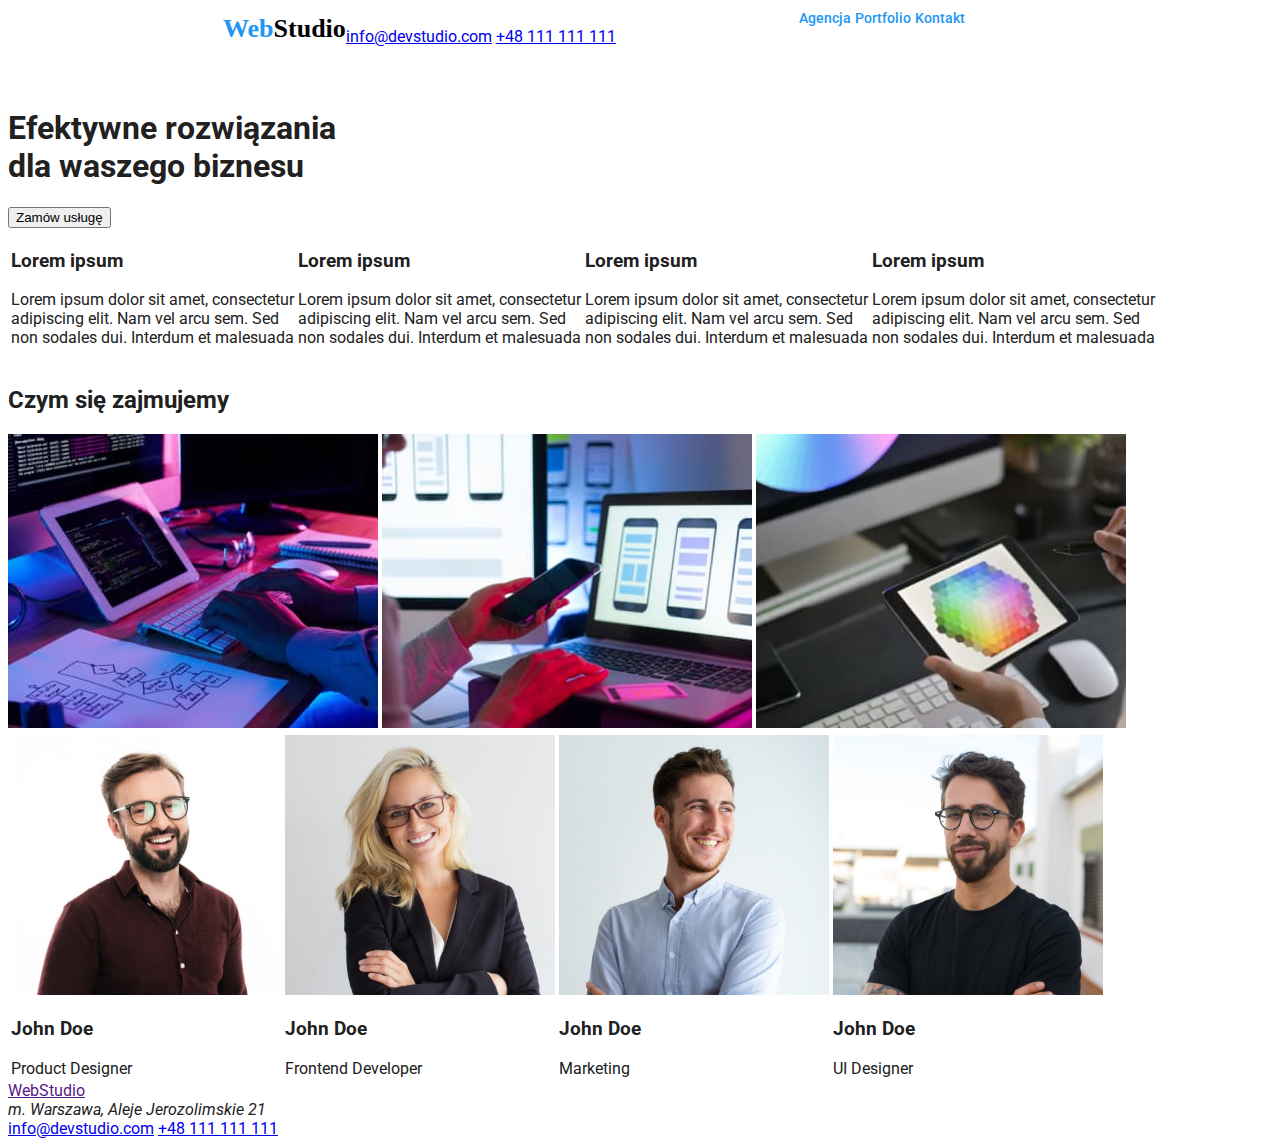
==== index.html @ 49ccdf71 "update index and style" ====
<!DOCTYPE html>
<html lang="pl">
  <head>
    <meta charset="UTF-8" />
    <meta http-equiv="X-UA-Compatible" content="IE=edge" />
    <meta name="viewport" content="width=device-width, initial-scale=1.0" />
    <link rel="stylesheet" href="css/style.css" />
    <link
      href="https://fonts.googleapis.com/css?family=Roboto"
      rel="stylesheet"
    />
    <style>
      body {
        font-family: "Roboto";
      }
    </style>
    <title>Web Studio</title>
  </head>
  <body>
    <header>
      <a href="" class="logo">Web<span class="black">Studio</span></a>
      <nav>
        <ul class="nav-list">
          <li><a href="index.html" class="nav-button">Agencja</a></li>
          <li><a href="portfolio.html" class="nav-button">Portfolio</a></li>
          <li><a href="" class="nav-button">Kontakt</a></li>
        </ul>
      </nav>
      <a href="mail:info@devstudio.com">info@devstudio.com</a>
      <a href="teLto:+48111111111">+48 111 111 111</a>
    </header>
    <main>
      <div>
        <h1>
          Efektywne rozwiązania<br />
          dla waszego biznesu
        </h1>
        <button type="button">Zamów usługę</button>
      </div>
      <table>
        <tr>
          <td>
            <h3>Lorem ipsum</h3>
            <p>
              Lorem ipsum dolor sit amet, consectetur<br />
              adipiscing elit. Nam vel arcu sem. Sed<br />
              non sodales dui. Interdum et malesuada
            </p>
          </td>
          <td>
            <h3>Lorem ipsum</h3>
            <p>
              Lorem ipsum dolor sit amet, consectetur<br />
              adipiscing elit. Nam vel arcu sem. Sed<br />
              non sodales dui. Interdum et malesuada
            </p>
          </td>
          <td>
            <h3>Lorem ipsum</h3>
            <p>
              Lorem ipsum dolor sit amet, consectetur<br />
              adipiscing elit. Nam vel arcu sem. Sed<br />
              non sodales dui. Interdum et malesuada
            </p>
          </td>
          <td>
            <h3>Lorem ipsum</h3>
            <p>
              Lorem ipsum dolor sit amet, consectetur<br />
              adipiscing elit. Nam vel arcu sem. Sed<br />
              non sodales dui. Interdum et malesuada
            </p>
          </td>
        </tr>
      </table>
      <h2>Czym się zajmujemy</h2>
      <img src="images/imagesone.jpg" alt="ourwork" width="370" height="294" />
      <img src="images/imagestwo.jpg" alt="ourwork" width="370" height="294" />
      <img
        src="images/imagesthree.jpg"
        alt="ourwork"
        width="370"
        height="294"
      />
      <div>
        <table>
          <tr>
            <td>
              <img
                src="images/teammateone.jpg"
                alt="teammateone"
                width="270"
                height="260"
              />
              <h3>John Doe</h3>
              <span>Product Designer</span>
            </td>
            <td>
              <img
                src="images/teammatetwo.jpg"
                alt="teammatetwo"
                width="270"
                height="260"
              />
              <h3>John Doe</h3>
              <span>Frontend Developer</span>
            </td>
            <td>
              <img
                src="images/teammatethree.jpg"
                alt="teammatethree"
                width="270"
                height="260"
              />
              <h3>John Doe</h3>
              <span>Marketing</span>
            </td>
            <td>
              <img
                src="images/teammatefour.jpg"
                alt="teammatefour"
                width="270"
                height="260"
              />
              <h3>John Doe</h3>
              <span>UI Designer</span>
            </td>
          </tr>
        </table>
      </div>
    </main>
    <footer>
      <a href="">WebStudio</a>
      <address>m. Warszawa, Aleje Jerozolimskie 21</address>
      <a href="mail:info@devstudio.com">info@devstudio.com</a>
      <a href="teLto:+48111111111">+48 111 111 111</a>
    </footer>
  </body>
</html>
---- css/style.css ----
body {
  color: #212121;
}
header {
  width: 1600px;
  height: 80px;
}
.logo {
  text-decoration: none;
  font-family: "Raleway";
  color: #2196f3;
  font-weight: 700;
  font-size: 26px;
  line-height: 1.19%;
  padding-left: 215px;
  margin-top: 21px;
  float: left;
}
.black {
  color: #000;
}
.nav-list,
li {
  display: inline;
}
.nav-list {
  padding-left: 453px;
  padding-top: 35px;
  margin-top: 35px;
}
.nav-button {
  text-decoration: none;
  font-family: "Roboto";

  font-weight: 500;
  font-size: 14px;
  line-height: 1.14%;
  color: #2196f3;
}
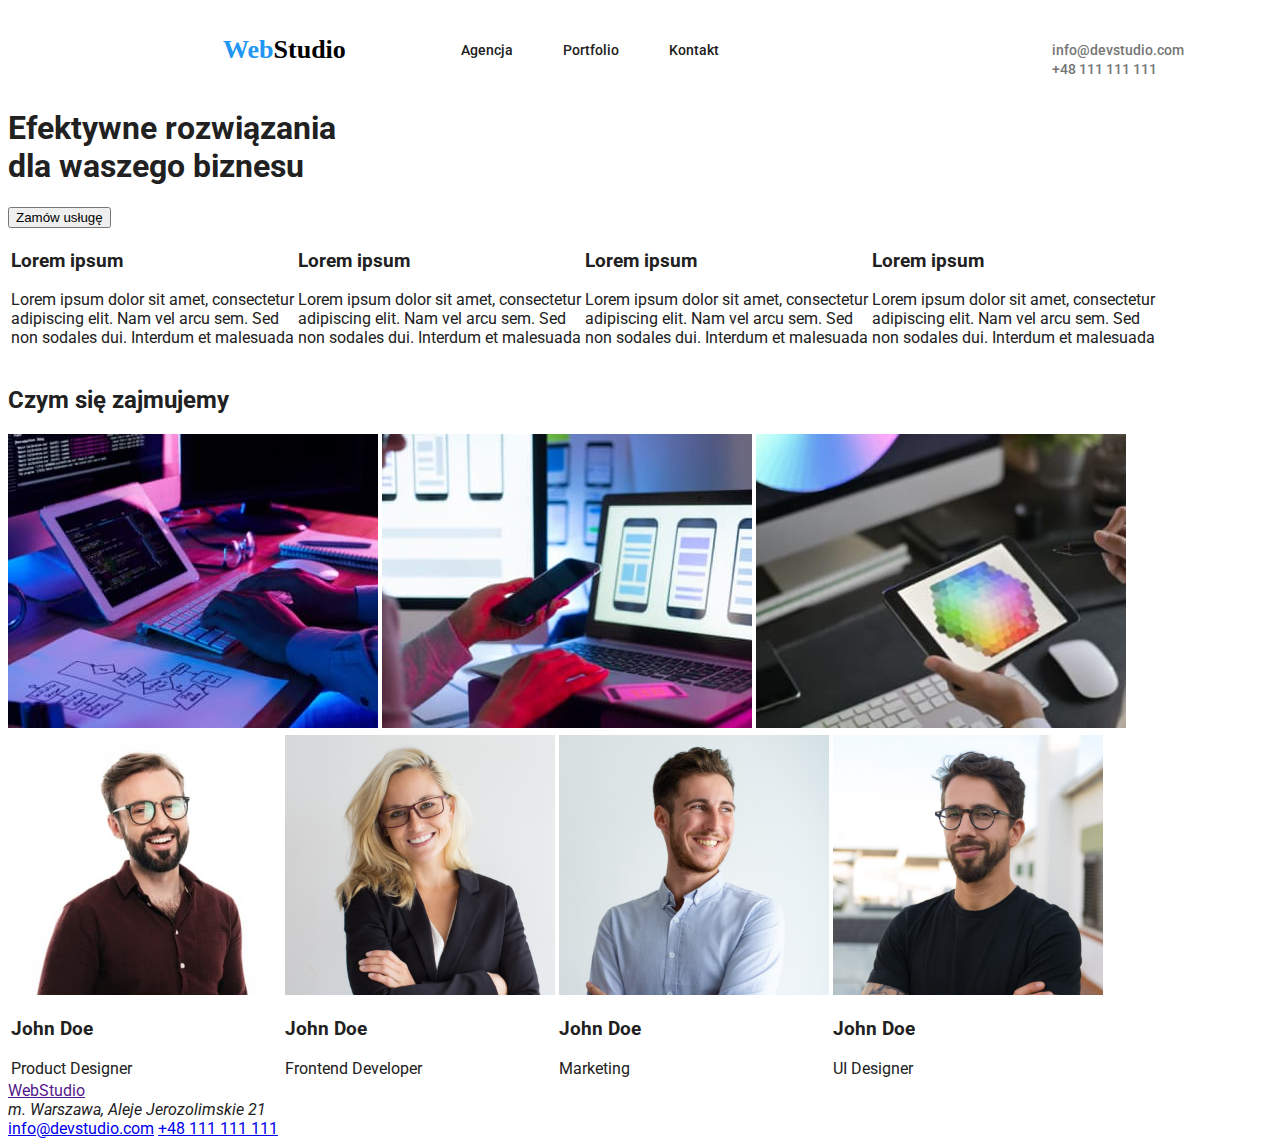
==== commit 8d38c150: "update header" ====
--- a/index.html
+++ b/index.html
@@ -12,6 +12,7 @@
     <style>
       body {
         font-family: "Roboto";
+        font-weight: 400, 500, 600, 700;
       }
     </style>
     <title>Web Studio</title>
@@ -26,8 +27,12 @@
           <li><a href="" class="nav-button">Kontakt</a></li>
         </ul>
       </nav>
-      <a href="mail:info@devstudio.com">info@devstudio.com</a>
-      <a href="teLto:+48111111111">+48 111 111 111</a>
+      <div class="nav-contact">
+        <a href="mail:info@devstudio.com" class="contact-link"
+          >info@devstudio.com</a
+        >
+        <a href="teLto:+48111111111" class="contact-link">+48 111 111 111</a>
+      </div>
     </header>
     <main>
       <div>
--- a/css/style.css
+++ b/css/style.css
@@ -14,7 +14,8 @@
   line-height: 1.19%;
   padding-left: 215px;
   margin-top: 21px;
-  float: left;
+  padding-top: 21px;
+  position: absolute;
 }
 .black {
   color: #000;
@@ -24,16 +25,73 @@
   display: inline;
 }
 .nav-list {
-  padding-left: 453px;
-  padding-top: 35px;
-  margin-top: 35px;
+  padding-left: 407px;
+
+  padding-top: 16px;
+  margin-top: 16px;
+  position: absolute;
 }
 .nav-button {
   text-decoration: none;
   font-family: "Roboto";
-
+  font-weight: 500;
+  font-size: 14px;
+  line-height: 1.14%;
+  color: #212121;
+  padding-left: 46px;
+}
+.nav-button:focus {
+  text-decoration: none;
+  font-family: "Roboto";
   font-weight: 500;
   font-size: 14px;
   line-height: 1.14%;
   color: #2196f3;
+  padding-left: 46px;
 }
+.nav-button:hover {
+  text-decoration: none;
+  font-family: "Roboto";
+  font-weight: 500;
+  font-size: 14px;
+  line-height: 1.14%;
+  color: #2196f3;
+  padding-left: 46px;
+}
+.nav-contact {
+  padding-left: 472px;
+  margin-left: 472px;
+  padding-top: 16px;
+  margin-top: 16px;
+  position: absolute;
+}
+.contact-link {
+  text-decoration: none;
+  font-family: "Roboto";
+  color: #757575;
+  font-weight: 500;
+  font-size: 14px;
+  line-height: 1.14%;
+  padding-left: 50px;
+  margin-left: 50px;
+}
+.contact-link:focus {
+  text-decoration: none;
+  font-family: "Roboto";
+  font-weight: 500;
+  font-size: 14px;
+  line-height: 1.14%;
+  padding-left: 50px;
+  margin-left: 50px;
+  color: #2196f3;
+}
+.contact-link:hover {
+  text-decoration: none;
+  font-family: "Roboto";
+  font-weight: 500;
+  font-size: 14px;
+  line-height: 1.14%;
+  padding-left: 50px;
+  margin-left: 50px;
+  color: #2196f3;
+}
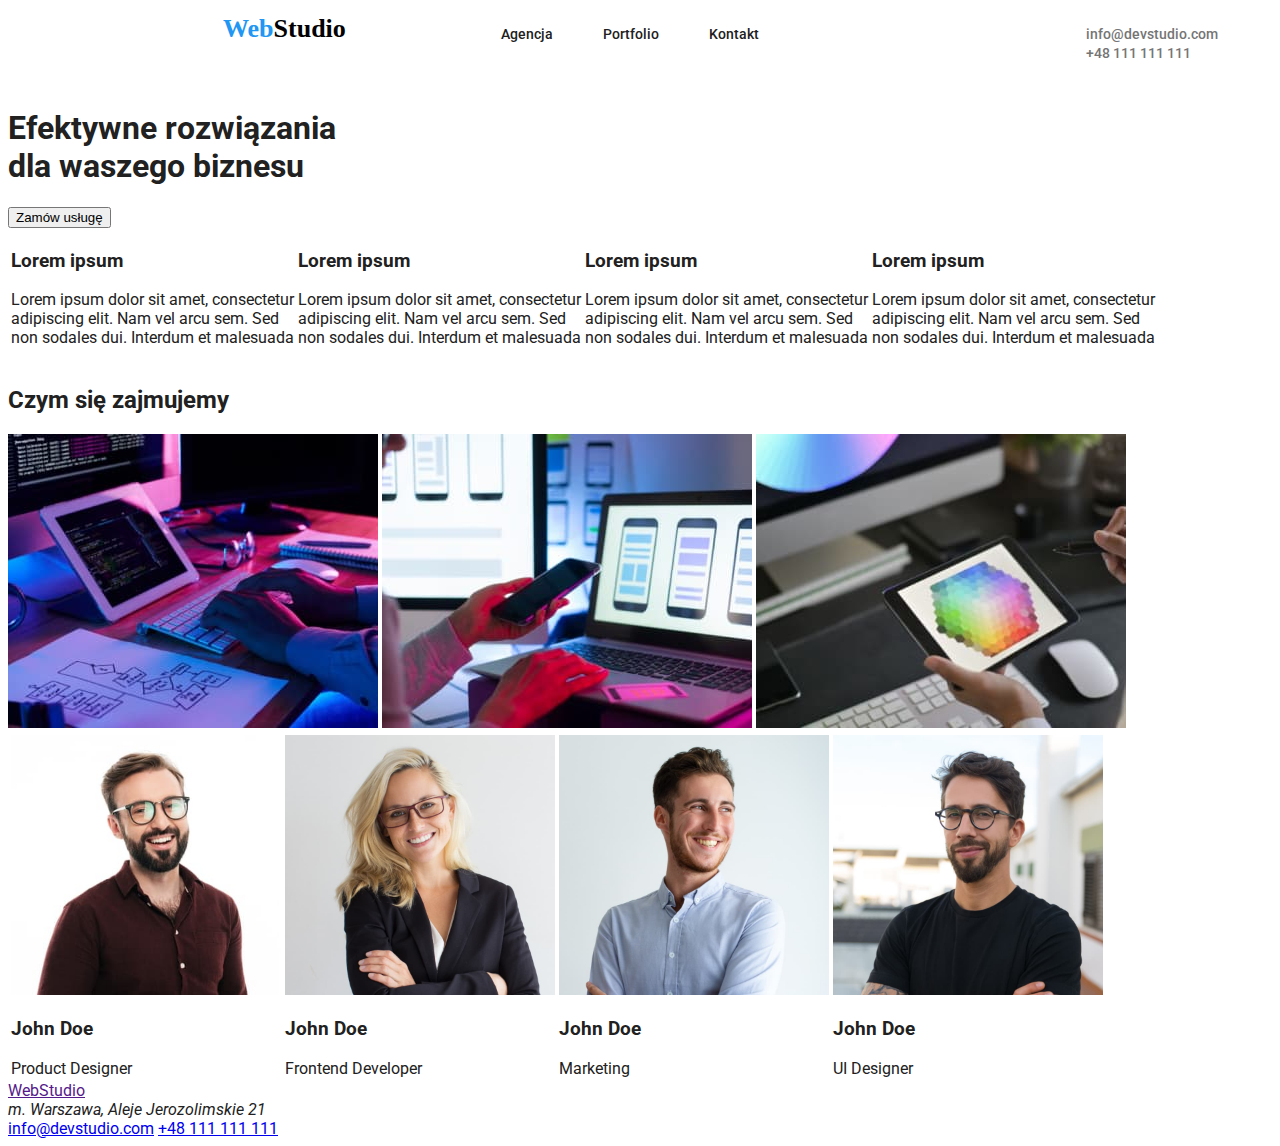
==== commit 348095ba: "style header" ====
--- a/index.html
+++ b/index.html
@@ -12,7 +12,6 @@
     <style>
       body {
         font-family: "Roboto";
-        font-weight: 400, 500, 600, 700;
       }
     </style>
     <title>Web Studio</title>
@@ -31,7 +30,8 @@
         <a href="mail:info@devstudio.com" class="contact-link"
           >info@devstudio.com</a
         >
-        <a href="teLto:+48111111111" class="contact-link">+48 111 111 111</a>
+
+        <a href="telto:+48111111111" class="contact-link">+48 111 111 111</a>
       </div>
     </header>
     <main>
--- a/css/style.css
+++ b/css/style.css
@@ -12,24 +12,21 @@
   font-weight: 700;
   font-size: 26px;
   line-height: 1.19%;
-  padding-left: 215px;
+  margin-left: 215px;
   margin-top: 21px;
-  padding-top: 21px;
   position: absolute;
 }
 .black {
   color: #000;
 }
+nav {
+  margin-left: 407px;
+  margin-top: 16px;
+  position: absolute;
+}
 .nav-list,
 li {
   display: inline;
-}
-.nav-list {
-  padding-left: 407px;
-
-  padding-top: 16px;
-  margin-top: 16px;
-  position: absolute;
 }
 .nav-button {
   text-decoration: none;
@@ -38,7 +35,7 @@
   font-size: 14px;
   line-height: 1.14%;
   color: #212121;
-  padding-left: 46px;
+  margin-left: 46px;
 }
 .nav-button:focus {
   text-decoration: none;
@@ -47,7 +44,7 @@
   font-size: 14px;
   line-height: 1.14%;
   color: #2196f3;
-  padding-left: 46px;
+  margin-left: 46px;
 }
 .nav-button:hover {
   text-decoration: none;
@@ -56,14 +53,12 @@
   font-size: 14px;
   line-height: 1.14%;
   color: #2196f3;
-  padding-left: 46px;
+  margin-left: 46px;
 }
 .nav-contact {
-  padding-left: 472px;
-  margin-left: 472px;
-  padding-top: 16px;
+  position: absolute;
+  margin-left: 1028px;
   margin-top: 16px;
-  position: absolute;
 }
 .contact-link {
   text-decoration: none;
@@ -73,7 +68,6 @@
   font-size: 14px;
   line-height: 1.14%;
   padding-left: 50px;
-  margin-left: 50px;
 }
 .contact-link:focus {
   text-decoration: none;
@@ -82,7 +76,6 @@
   font-size: 14px;
   line-height: 1.14%;
   padding-left: 50px;
-  margin-left: 50px;
   color: #2196f3;
 }
 .contact-link:hover {
@@ -92,6 +85,5 @@
   font-size: 14px;
   line-height: 1.14%;
   padding-left: 50px;
-  margin-left: 50px;
   color: #2196f3;
 }
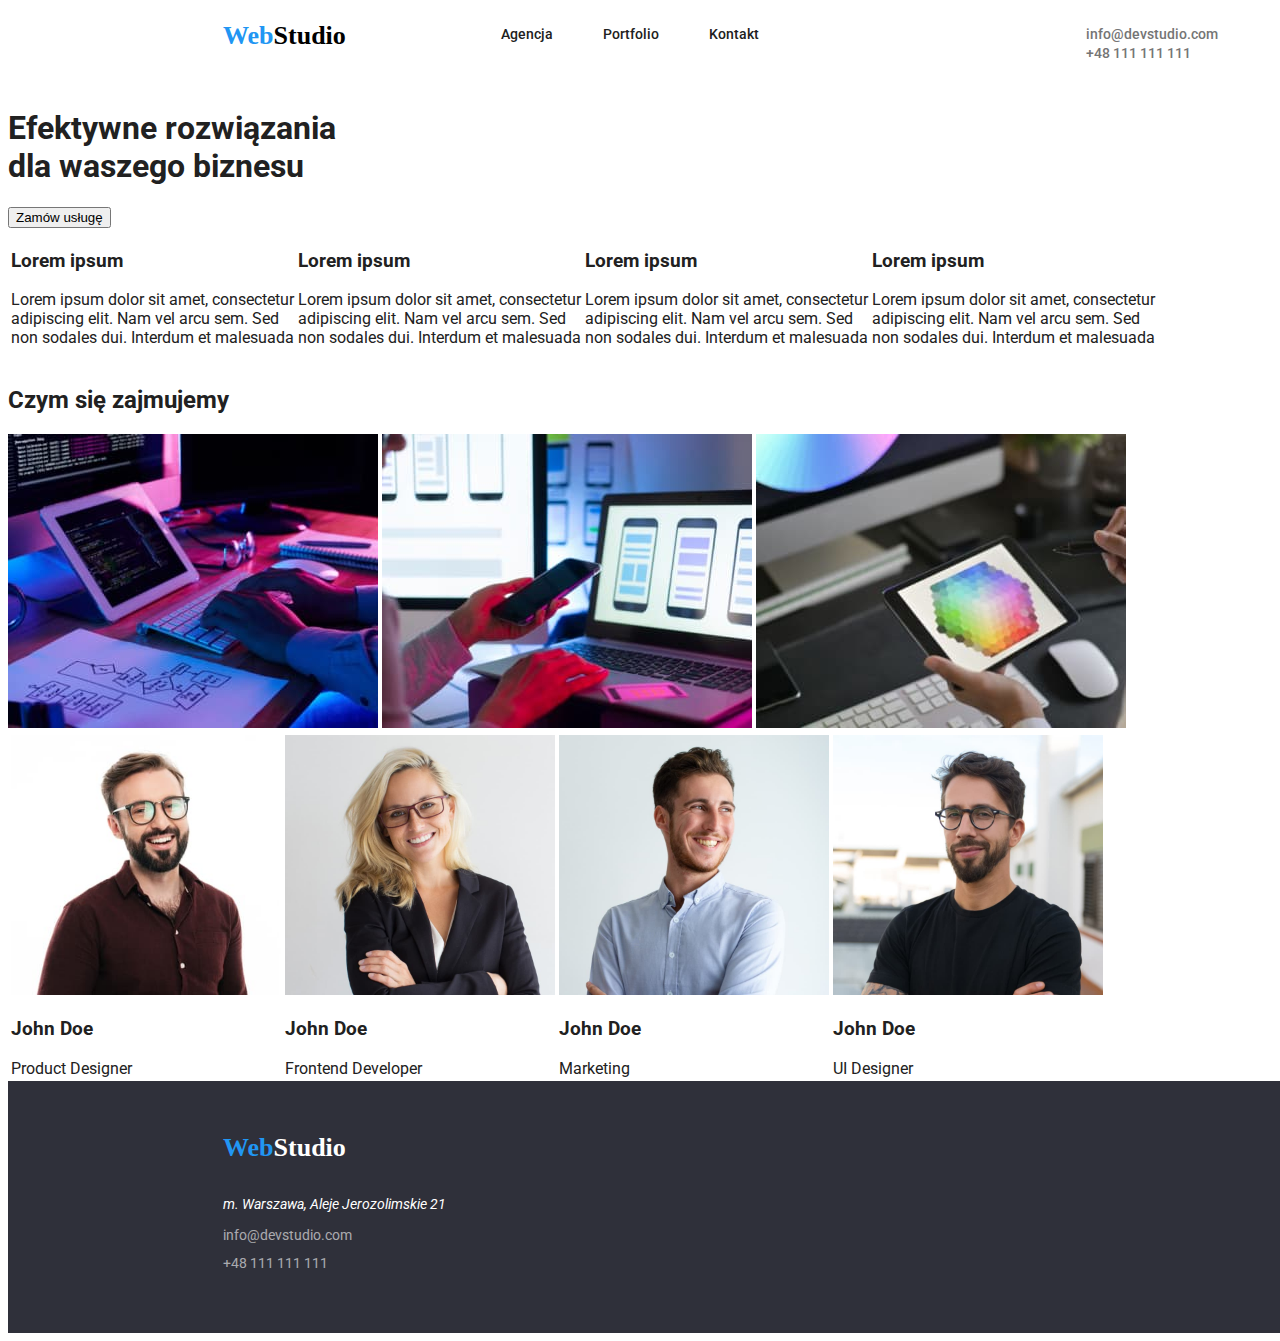
==== commit f5194242: "style header and footer" ====
--- a/index.html
+++ b/index.html
@@ -18,12 +18,20 @@
   </head>
   <body>
     <header>
-      <a href="" class="logo">Web<span class="black">Studio</span></a>
+      <div class="logo-box-top">
+        <a href="" class="logo">Web<span class="black">Studio</span></a>
+      </div>
       <nav>
         <ul class="nav-list">
-          <li><a href="index.html" class="nav-button">Agencja</a></li>
-          <li><a href="portfolio.html" class="nav-button">Portfolio</a></li>
-          <li><a href="" class="nav-button">Kontakt</a></li>
+          <li class="nav-list-item">
+            <a href="index.html" class="nav-button">Agencja</a>
+          </li>
+          <li class="nav-list-item">
+            <a href="portfolio.html" class="nav-button">Portfolio</a>
+          </li>
+          <li class="nav-list-item">
+            <a href="" class="nav-button">Kontakt</a>
+          </li>
         </ul>
       </nav>
       <div class="nav-contact">
@@ -135,10 +143,23 @@
       </div>
     </main>
     <footer>
-      <a href="">WebStudio</a>
+      <div class="logo-box-bottom">
+        <a href="" class="logo">Web<span class="white">Studio</span></a>
+      </div>
       <address>m. Warszawa, Aleje Jerozolimskie 21</address>
-      <a href="mail:info@devstudio.com">info@devstudio.com</a>
-      <a href="teLto:+48111111111">+48 111 111 111</a>
+      <ul class="contact-list-footer">
+        <li class="contact-list-item">
+          <a href="mail:info@devstudio.com" class="contact-link-bottom"
+            >info@devstudio.com</a
+          >
+        </li>
+
+        <li class="contact-list-item">
+          <a href="telto:+48111111111" class="contact-link-bottom"
+            >+48 111 111 111</a
+          >
+        </li>
+      </ul>
     </footer>
   </body>
 </html>
--- a/css/style.css
+++ b/css/style.css
@@ -4,6 +4,13 @@
 header {
   width: 1600px;
   height: 80px;
+}
+.logo-box-top {
+  margin-left: 215px;
+  margin-top: 21px;
+  position: absolute;
+  width: 145px;
+  height: 31px;
 }
 .logo {
   text-decoration: none;
@@ -12,9 +19,6 @@
   font-weight: 700;
   font-size: 26px;
   line-height: 1.19%;
-  margin-left: 215px;
-  margin-top: 21px;
-  position: absolute;
 }
 .black {
   color: #000;
@@ -25,7 +29,7 @@
   position: absolute;
 }
 .nav-list,
-li {
+.nav-list-item {
   display: inline;
 }
 .nav-button {
@@ -61,6 +65,8 @@
   margin-top: 16px;
 }
 .contact-link {
+  width: 231px;
+  height: 21px;
   text-decoration: none;
   font-family: "Roboto";
   color: #757575;
@@ -70,6 +76,8 @@
   padding-left: 50px;
 }
 .contact-link:focus {
+  width: 231px;
+  height: 21px;
   text-decoration: none;
   font-family: "Roboto";
   font-weight: 500;
@@ -79,6 +87,8 @@
   color: #2196f3;
 }
 .contact-link:hover {
+  width: 231px;
+  height: 21px;
   text-decoration: none;
   font-family: "Roboto";
   font-weight: 500;
@@ -87,3 +97,54 @@
   padding-left: 50px;
   color: #2196f3;
 }
+footer {
+  width: 1600px;
+  height: 252px;
+  background-color: #2f303a;
+}
+.logo-box-bottom {
+  width: 145px;
+  height: 31px;
+  padding-top: 60px;
+  margin-left: 215px;
+}
+.white {
+  color: #fff;
+}
+address {
+  font-family: "Roboto";
+  font-size: 14px;
+  line-height: 24px;
+  color: #fff;
+  padding-top: 20px;
+  padding-left: 215px;
+}
+.contact-list-footer {
+  list-style-type: none;
+  padding-left: 215px;
+  margin: 0px;
+}
+.contact-list-item {
+  padding-top: 9px;
+}
+.contact-link-bottom {
+  text-decoration: none;
+  font-family: "Roboto";
+  color: rgba(255, 255, 255, 0.6);
+  font-size: 14px;
+  line-height: 1.71%;
+}
+.contact-link-bottom:focus {
+  text-decoration: none;
+  font-family: "Roboto";
+  color: #2196f3;
+  font-size: 14px;
+  line-height: 1.71%;
+}
+.contact-link-bottom:hover {
+  text-decoration: none;
+  font-family: "Roboto";
+  color: #2196f3;
+  font-size: 14px;
+  line-height: 1.71%;
+}
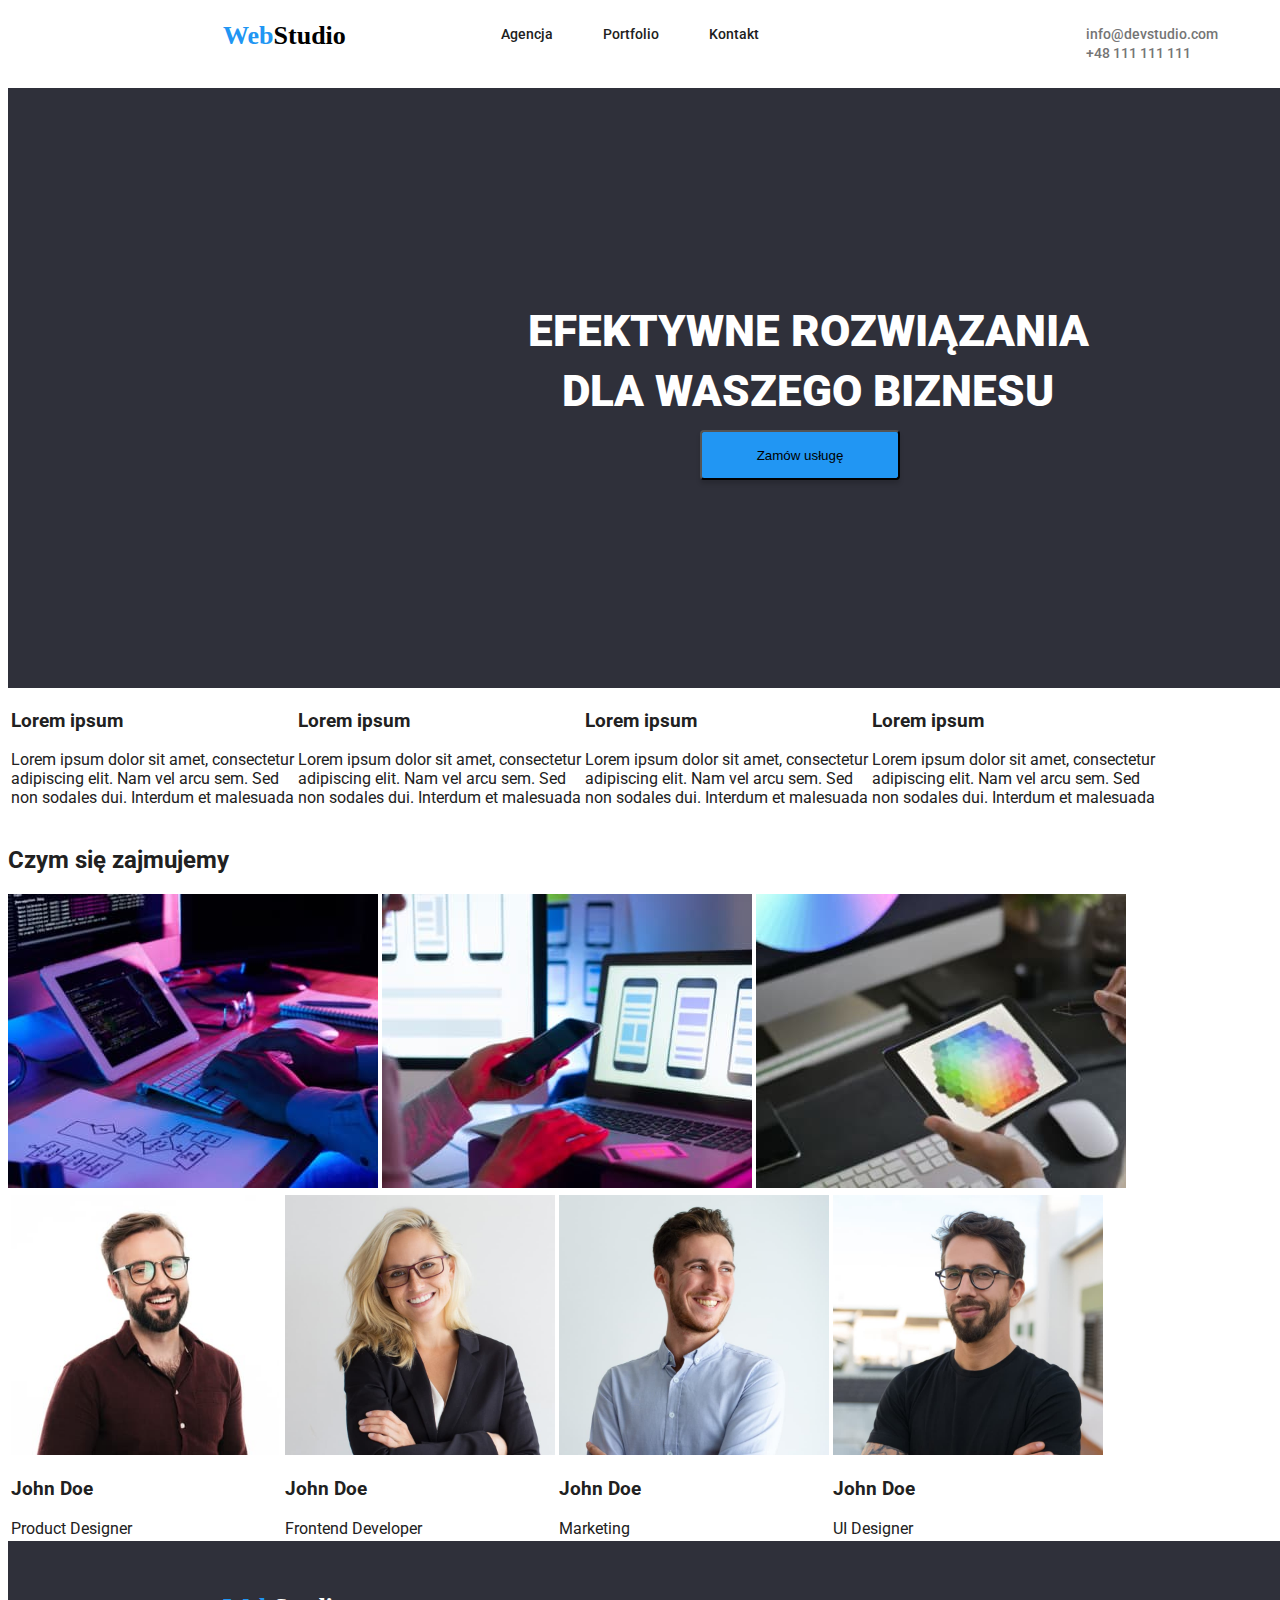
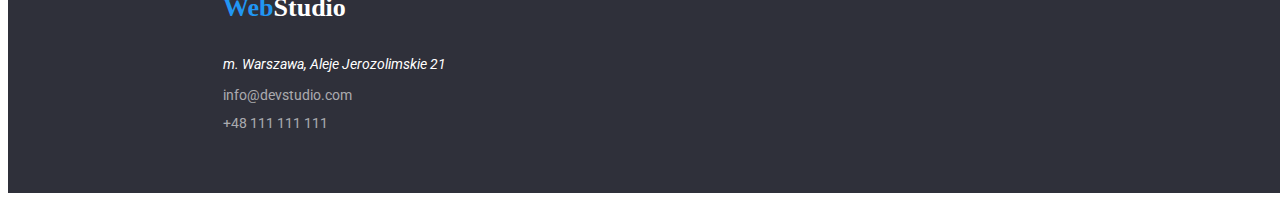
==== commit 237233f5: "style main/index.html" ====
--- a/index.html
+++ b/index.html
@@ -9,12 +9,12 @@
       href="https://fonts.googleapis.com/css?family=Roboto"
       rel="stylesheet"
     />
+    <title>Web Studio</title>
     <style>
       body {
         font-family: "Roboto";
       }
     </style>
-    <title>Web Studio</title>
   </head>
   <body>
     <header>
@@ -43,12 +43,14 @@
       </div>
     </header>
     <main>
-      <div>
-        <h1>
-          Efektywne rozwiązania<br />
-          dla waszego biznesu
-        </h1>
-        <button type="button">Zamów usługę</button>
+      <div class="main-box">
+        <div class="main-header-box">
+          <h1>
+            Efektywne rozwiązania<br />
+            dla waszego biznesu
+          </h1>
+        </div>
+        <button type="button" class="order-button">Zamów usługę</button>
       </div>
       <table>
         <tr>
--- a/css/style.css
+++ b/css/style.css
@@ -148,3 +148,35 @@
   font-size: 14px;
   line-height: 1.71%;
 }
+.main-box {
+  width: 1600px;
+  height: 600px;
+  background-color: #2f303a;
+  color: #fff;
+}
+.main-header-box {
+  width: 696px;
+  height: 120px;
+  padding-left: 452px;
+  margin-top: 0px;
+  padding-top: 184px;
+  text-align: center;
+}
+h1 {
+  font-family: "Roboto";
+  font-weight: 900;
+  font-size: 44px;
+  line-height: 60px;
+  text-transform: uppercase;
+}
+.order-button {
+  background-color: #2196f3;
+  box-shadow: 0px 4px 4px rgba(0, 0, 0, 0.15);
+  border-radius: 4px;
+  text-align: center;
+  position: absolute;
+  width: 200px;
+  height: 50px;
+  left: 700px;
+  top: 430px;
+}
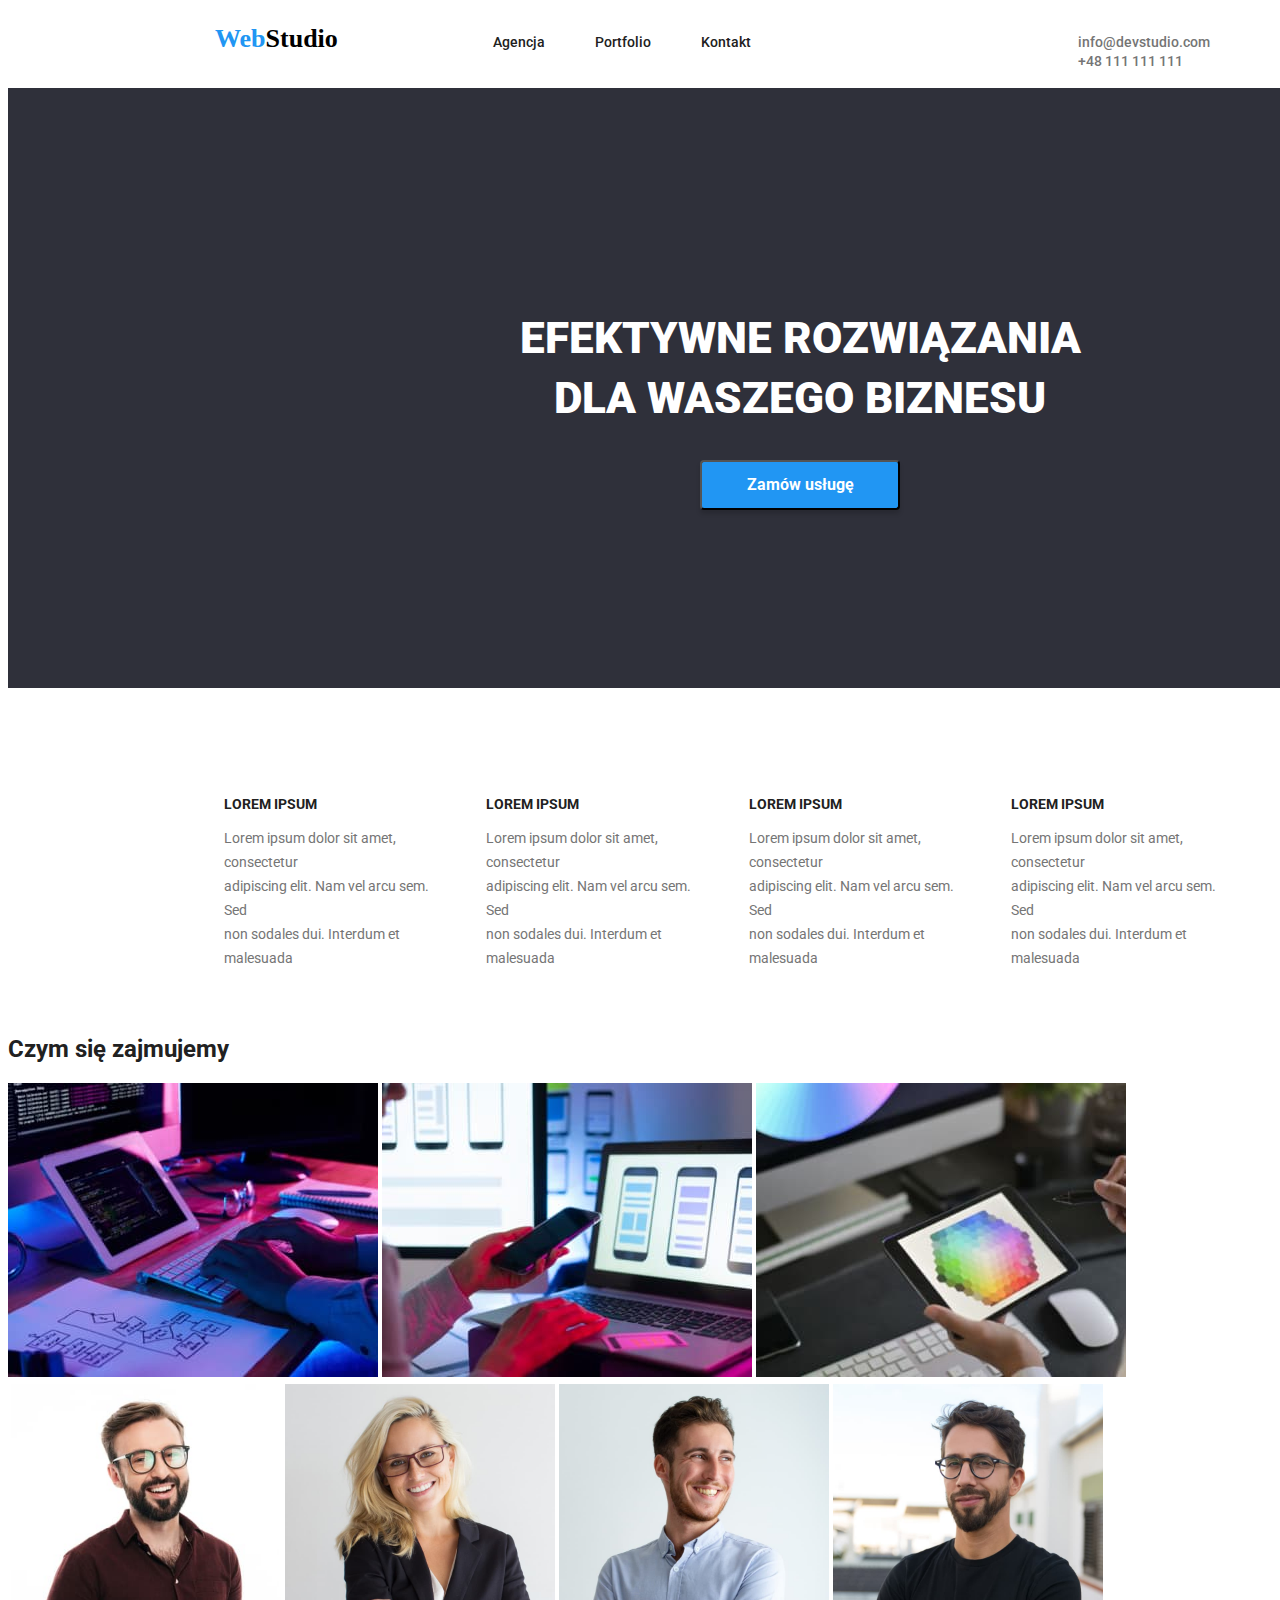
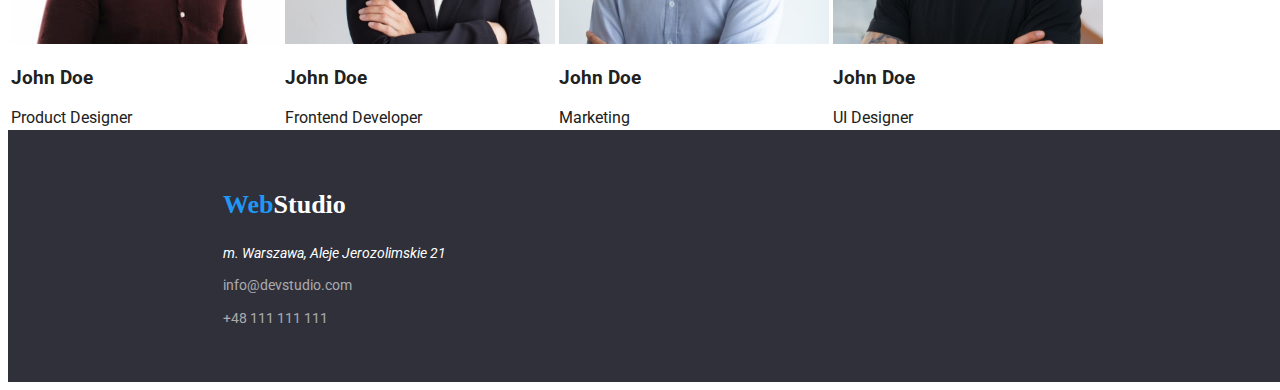
==== commit 68ee171a: "style main" ====
--- a/index.html
+++ b/index.html
@@ -52,35 +52,35 @@
         </div>
         <button type="button" class="order-button">Zamów usługę</button>
       </div>
-      <table>
+      <table class="lorem-table">
         <tr>
           <td>
-            <h3>Lorem ipsum</h3>
-            <p>
+            <h3 class="lorem-header">Lorem ipsum</h3>
+            <p class="lorem-describe">
               Lorem ipsum dolor sit amet, consectetur<br />
               adipiscing elit. Nam vel arcu sem. Sed<br />
               non sodales dui. Interdum et malesuada
             </p>
           </td>
           <td>
-            <h3>Lorem ipsum</h3>
-            <p>
+            <h3 class="lorem-header">Lorem ipsum</h3>
+            <p class="lorem-describe">
               Lorem ipsum dolor sit amet, consectetur<br />
               adipiscing elit. Nam vel arcu sem. Sed<br />
               non sodales dui. Interdum et malesuada
             </p>
           </td>
           <td>
-            <h3>Lorem ipsum</h3>
-            <p>
+            <h3 class="lorem-header">Lorem ipsum</h3>
+            <p class="lorem-describe">
               Lorem ipsum dolor sit amet, consectetur<br />
               adipiscing elit. Nam vel arcu sem. Sed<br />
               non sodales dui. Interdum et malesuada
             </p>
           </td>
           <td>
-            <h3>Lorem ipsum</h3>
-            <p>
+            <h3 class="lorem-header">Lorem ipsum</h3>
+            <p class="lorem-describe">
               Lorem ipsum dolor sit amet, consectetur<br />
               adipiscing elit. Nam vel arcu sem. Sed<br />
               non sodales dui. Interdum et malesuada
--- a/css/style.css
+++ b/css/style.css
@@ -6,11 +6,11 @@
   height: 80px;
 }
 .logo-box-top {
-  margin-left: 215px;
-  margin-top: 21px;
   position: absolute;
   width: 145px;
   height: 31px;
+  left: 215px;
+  top: 24px;
 }
 .logo {
   text-decoration: none;
@@ -18,15 +18,15 @@
   color: #2196f3;
   font-weight: 700;
   font-size: 26px;
-  line-height: 1.19%;
+  line-height: 119%;
 }
 .black {
   color: #000;
 }
 nav {
-  margin-left: 407px;
-  margin-top: 16px;
-  position: absolute;
+  position: absolute;
+  left: 407px;
+  top: 32px;
 }
 .nav-list,
 .nav-list-item {
@@ -37,7 +37,7 @@
   font-family: "Roboto";
   font-weight: 500;
   font-size: 14px;
-  line-height: 1.14%;
+  line-height: 114%;
   color: #212121;
   margin-left: 46px;
 }
@@ -46,7 +46,7 @@
   font-family: "Roboto";
   font-weight: 500;
   font-size: 14px;
-  line-height: 1.14%;
+  line-height: 114%;
   color: #2196f3;
   margin-left: 46px;
 }
@@ -55,14 +55,14 @@
   font-family: "Roboto";
   font-weight: 500;
   font-size: 14px;
-  line-height: 1.14%;
+  line-height: 114%;
   color: #2196f3;
   margin-left: 46px;
 }
 .nav-contact {
   position: absolute;
-  margin-left: 1028px;
-  margin-top: 16px;
+  left: 1028px;
+  top: 32px;
 }
 .contact-link {
   width: 231px;
@@ -72,7 +72,7 @@
   color: #757575;
   font-weight: 500;
   font-size: 14px;
-  line-height: 1.14%;
+  line-height: 114%;
   padding-left: 50px;
 }
 .contact-link:focus {
@@ -82,7 +82,7 @@
   font-family: "Roboto";
   font-weight: 500;
   font-size: 14px;
-  line-height: 1.14%;
+  line-height: 114%;
   padding-left: 50px;
   color: #2196f3;
 }
@@ -93,7 +93,7 @@
   font-family: "Roboto";
   font-weight: 500;
   font-size: 14px;
-  line-height: 1.14%;
+  line-height: 114%;
   padding-left: 50px;
   color: #2196f3;
 }
@@ -132,21 +132,21 @@
   font-family: "Roboto";
   color: rgba(255, 255, 255, 0.6);
   font-size: 14px;
-  line-height: 1.71%;
+  line-height: 171%;
 }
 .contact-link-bottom:focus {
   text-decoration: none;
   font-family: "Roboto";
   color: #2196f3;
   font-size: 14px;
-  line-height: 1.71%;
+  line-height: 171%;
 }
 .contact-link-bottom:hover {
   text-decoration: none;
   font-family: "Roboto";
   color: #2196f3;
   font-size: 14px;
-  line-height: 1.71%;
+  line-height: 171%;
 }
 .main-box {
   width: 1600px;
@@ -155,21 +155,26 @@
   color: #fff;
 }
 .main-header-box {
+  position: absolute;
   width: 696px;
   height: 120px;
-  padding-left: 452px;
-  margin-top: 0px;
-  padding-top: 184px;
+  left: 452px;
+  top: 280px;
+
   text-align: center;
 }
 h1 {
   font-family: "Roboto";
   font-weight: 900;
   font-size: 44px;
-  line-height: 60px;
+  line-height: 136%;
   text-transform: uppercase;
 }
 .order-button {
+  font-family: "Roboto";
+  font-weight: 700;
+  font-size: 16px;
+  line-height: 188%;
   background-color: #2196f3;
   box-shadow: 0px 4px 4px rgba(0, 0, 0, 0.15);
   border-radius: 4px;
@@ -179,4 +184,24 @@
   height: 50px;
   left: 700px;
   top: 430px;
-}
+  margin-top: 30px;
+  color: #fff;
+}
+.lorem-table {
+  padding-left: 185px;
+  padding-top: 64px;
+  border-spacing: 30px;
+}
+.lorem-header {
+  font-family: "Roboto";
+  font-weight: 700;
+  font-size: 14px;
+  line-height: 114%;
+  text-transform: uppercase;
+}
+.lorem-describe {
+  font-family: "Roboto";
+  font-size: 14px;
+  line-height: 171%;
+  color: #757575;
+}
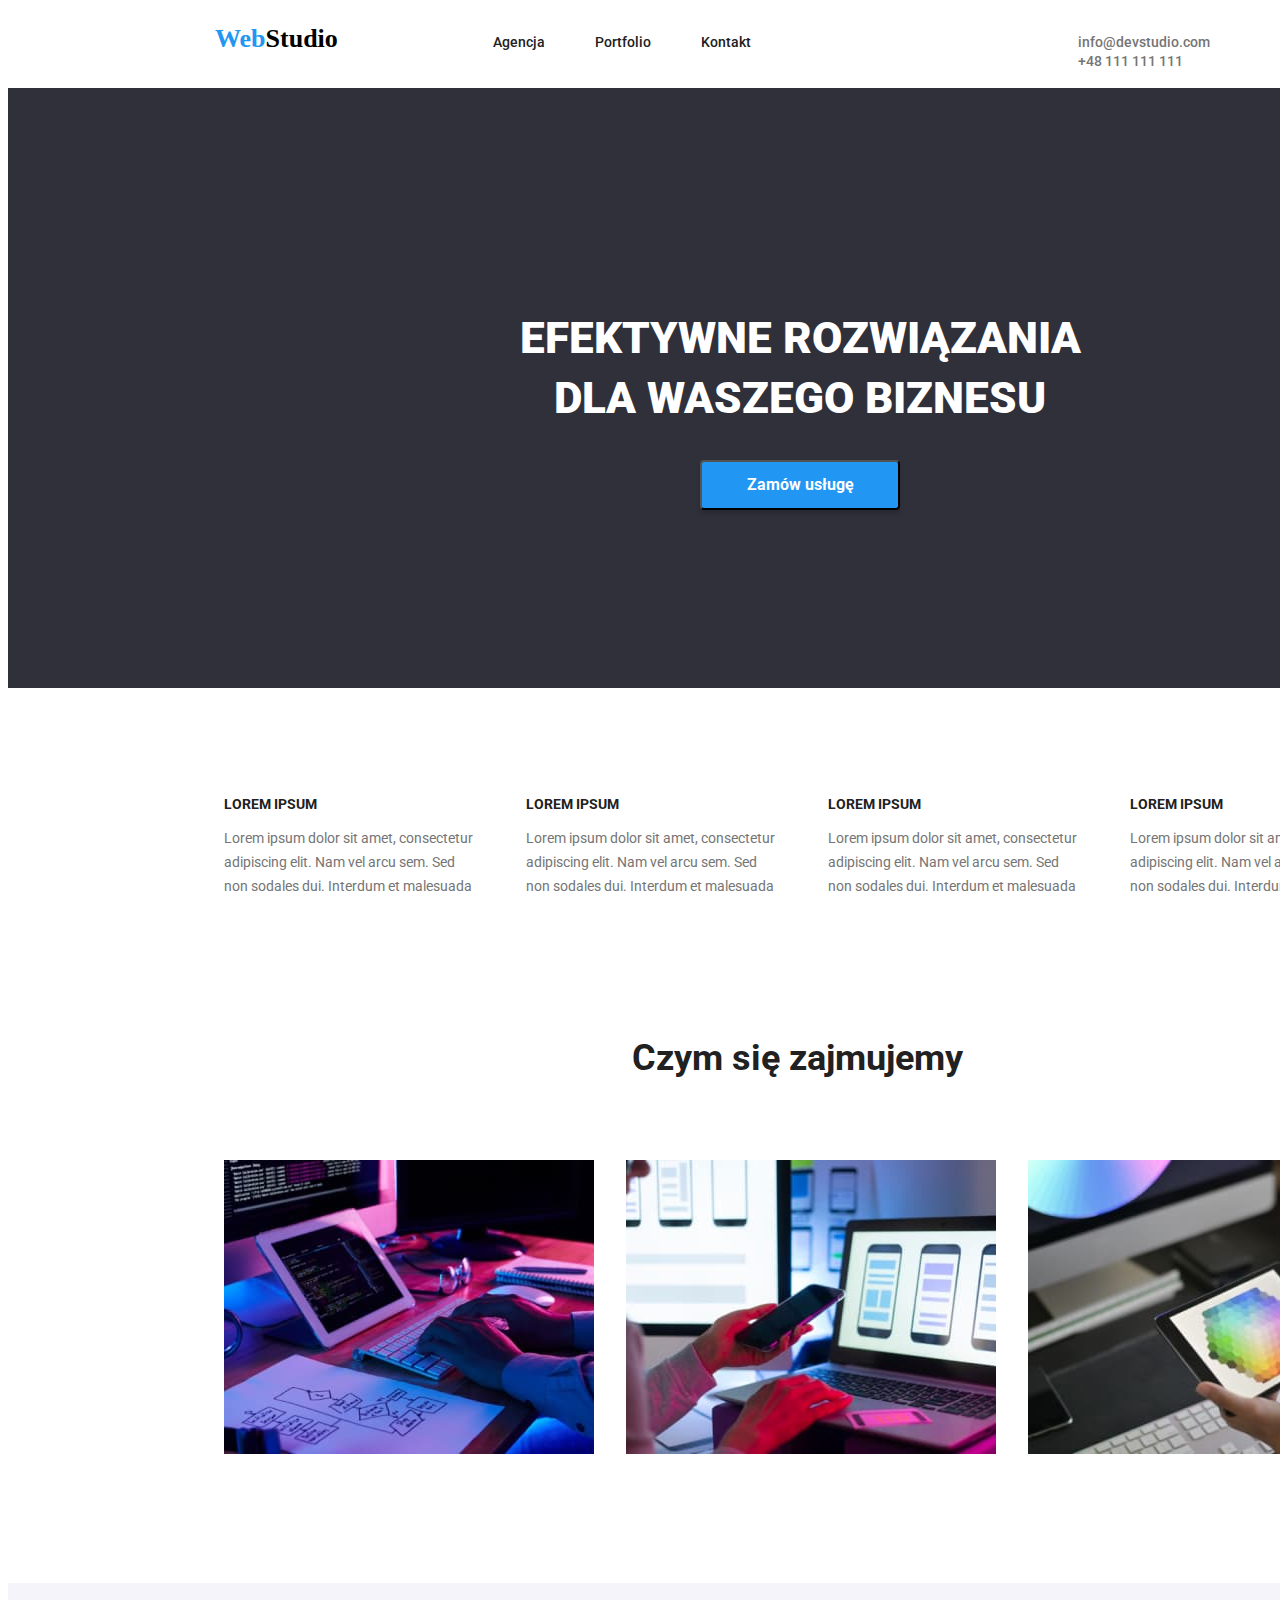
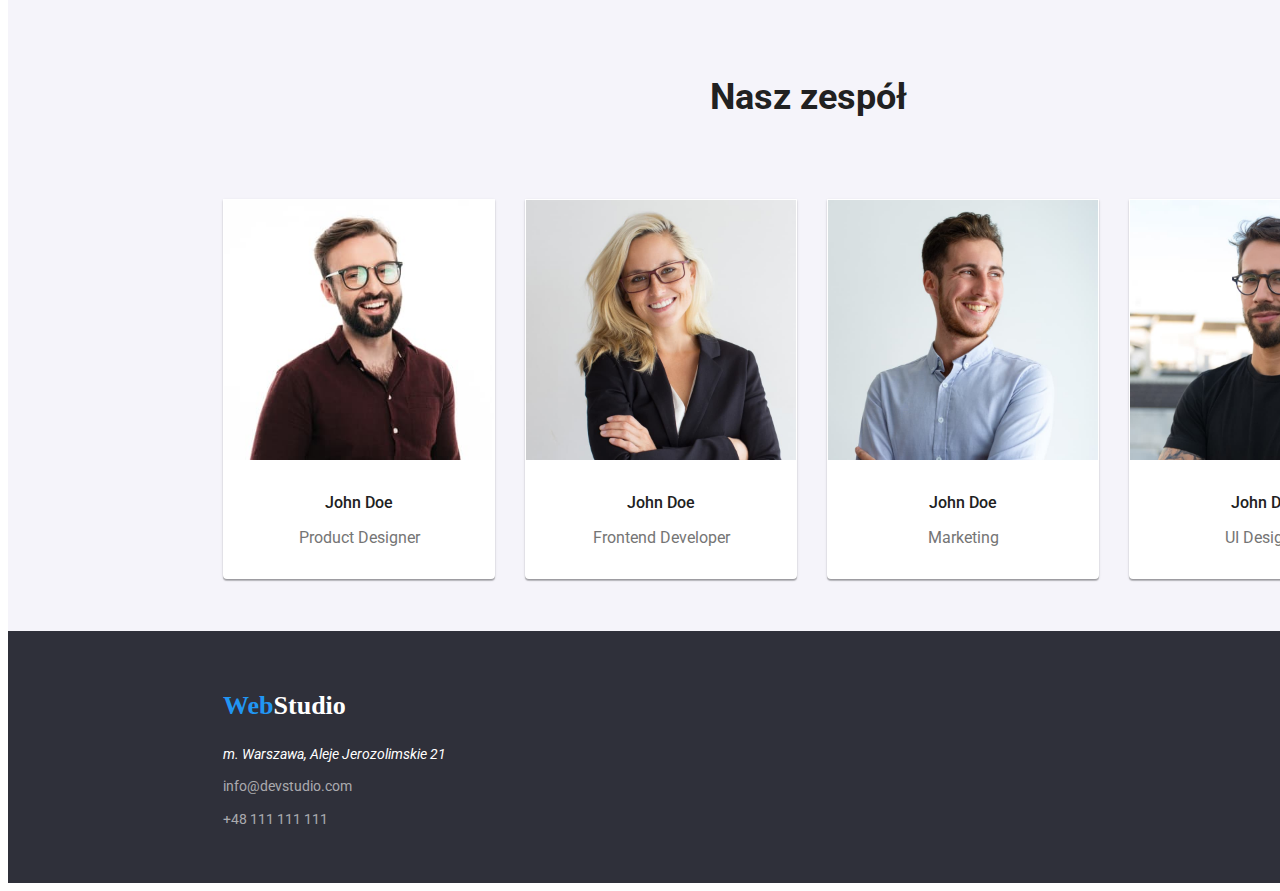
==== commit f0ffbac5: "style main index.html" ====
--- a/index.html
+++ b/index.html
@@ -88,57 +88,78 @@
           </td>
         </tr>
       </table>
-      <h2>Czym się zajmujemy</h2>
-      <img src="images/imagesone.jpg" alt="ourwork" width="370" height="294" />
-      <img src="images/imagestwo.jpg" alt="ourwork" width="370" height="294" />
-      <img
-        src="images/imagesthree.jpg"
-        alt="ourwork"
-        width="370"
-        height="294"
-      />
-      <div>
-        <table>
+      <h2 class="header-secondary">Czym się zajmujemy</h2>
+      <table class="ourwork-table">
+        <tr>
+          <td><img
+          
+            src="images/imagesone.jpg"
+            alt="ourwork"
+            width="370"
+            height="294"
+          /></td>
+          <td><img
+         
+            src="images/imagestwo.jpg"
+            alt="ourwork"
+            width="370"
+            height="294"
+          /></td>
+          <td><img
+         
+            src="images/imagesthree.jpg"
+            alt="ourwork"
+            width="370"
+            height="294"
+          /></td>
+        </tr>
+        </table>
+        
+        
+      </div>
+      <div class="team-section">
+        <h2 class="header-teambox">Nasz zespół</h2>
+        <table class="team-table">
           <tr>
-            <td>
-              <img
+            <td class="team-box">
+              <img 
                 src="images/teammateone.jpg"
                 alt="teammateone"
                 width="270"
                 height="260"
               />
-              <h3>John Doe</h3>
-              <span>Product Designer</span>
+              <h3 class="teammate-name">John Doe</h3>
+              <h3 class="job-title">Product Designer</h3>
             </td>
-            <td>
+            <td class="team-box">
               <img
                 src="images/teammatetwo.jpg"
                 alt="teammatetwo"
                 width="270"
                 height="260"
               />
-              <h3>John Doe</h3>
-              <span>Frontend Developer</span>
+              <h3 class="teammate-name">John Doe</h3>
+              <h3 class="job-title">Frontend Developer</h3>
             </td>
-            <td>
+            <td class="team-box">
               <img
                 src="images/teammatethree.jpg"
                 alt="teammatethree"
                 width="270"
                 height="260"
               />
-              <h3>John Doe</h3>
-              <span>Marketing</span>
+              <h3 class="teammate-name">John Doe</h3>
+              <h3 class="job-title">Marketing</h3>
             </td>
-            <td>
+            <td class="team-box">
               <img
                 src="images/teammatefour.jpg"
                 alt="teammatefour"
                 width="270"
                 height="260"
               />
-              <h3>John Doe</h3>
-              <span>UI Designer</span>
+              <h3 class="teammate-name">John Doe</h3>
+              <h3 class="job-title">UI Designer</h3>
             </td>
           </tr>
         </table>
--- a/css/style.css
+++ b/css/style.css
@@ -148,8 +148,10 @@
   font-size: 14px;
   line-height: 171%;
 }
+main {
+  width: 1600px;
+}
 .main-box {
-  width: 1600px;
   height: 600px;
   background-color: #2f303a;
   color: #fff;
@@ -160,8 +162,6 @@
   height: 120px;
   left: 452px;
   top: 280px;
-
-  text-align: center;
 }
 h1 {
   font-family: "Roboto";
@@ -169,6 +169,7 @@
   font-size: 44px;
   line-height: 136%;
   text-transform: uppercase;
+  text-align: center;
 }
 .order-button {
   font-family: "Roboto";
@@ -204,4 +205,63 @@
   font-size: 14px;
   line-height: 171%;
   color: #757575;
-}
+  width: 270px;
+}
+.header-secondary {
+  font-family: "Roboto";
+  font-weight: 700;
+  font-size: 36px;
+  line-height: 116%;
+  padding-left: 624px;
+  padding-top: 94px;
+  margin-top: 0px;
+}
+.ourwork-table {
+  padding-top: 20px;
+  padding-left: 185px;
+  border-spacing: 30px;
+  padding-bottom: 64px;
+}
+.team-section {
+  background-color: #f5f4fa;
+  height: 648px;
+}
+.header-teambox {
+  font-family: "Roboto";
+  font-weight: 700;
+  font-size: 36px;
+  line-height: 116%;
+  text-align: center;
+  padding-top: 94px;
+}
+.team-table {
+  padding-left: 185px;
+  padding-top: 20px;
+  border-spacing: 30px;
+}
+.team-box {
+  background-color: #fff;
+  width: 270px;
+  height: 368px;
+  box-shadow: 0px 1px 3px rgba(0, 0, 0, 0.12), 0px 1px 1px rgba(0, 0, 0, 0.14),
+    0px 2px 1px rgba(0, 0, 0, 0.2);
+  border-radius: 0px 0px 4px 4px;
+}
+
+.teammate-name {
+  font-family: "Roboto";
+  font-weight: 500;
+  font-size: 16px;
+  line-height: 118%;
+  text-align: center;
+  padding-top: 14px;
+}
+.job-title {
+  text-align: center;
+  color: #757575;
+  font-family: "Roboto";
+  font-size: 16px;
+  font-weight: 400;
+  line-height: 118%;
+  padding-bottom: 14px;
+}
